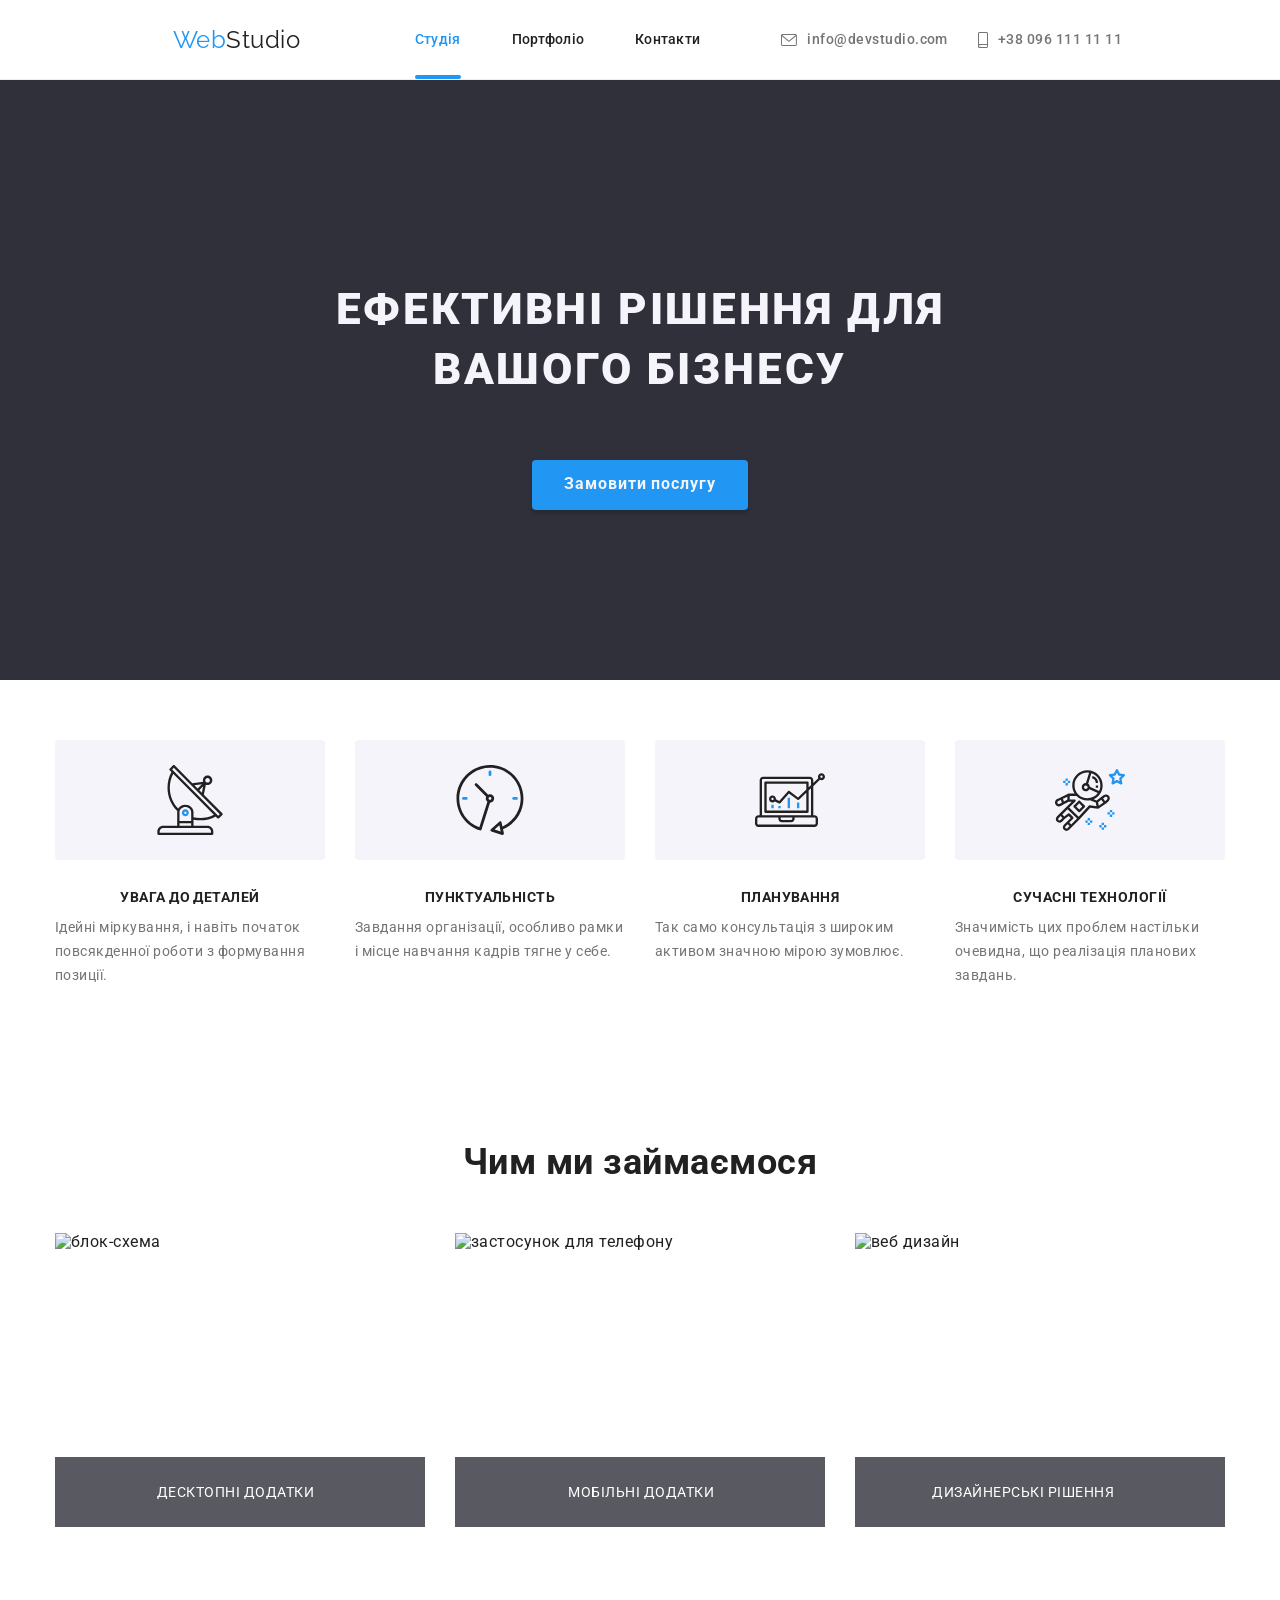
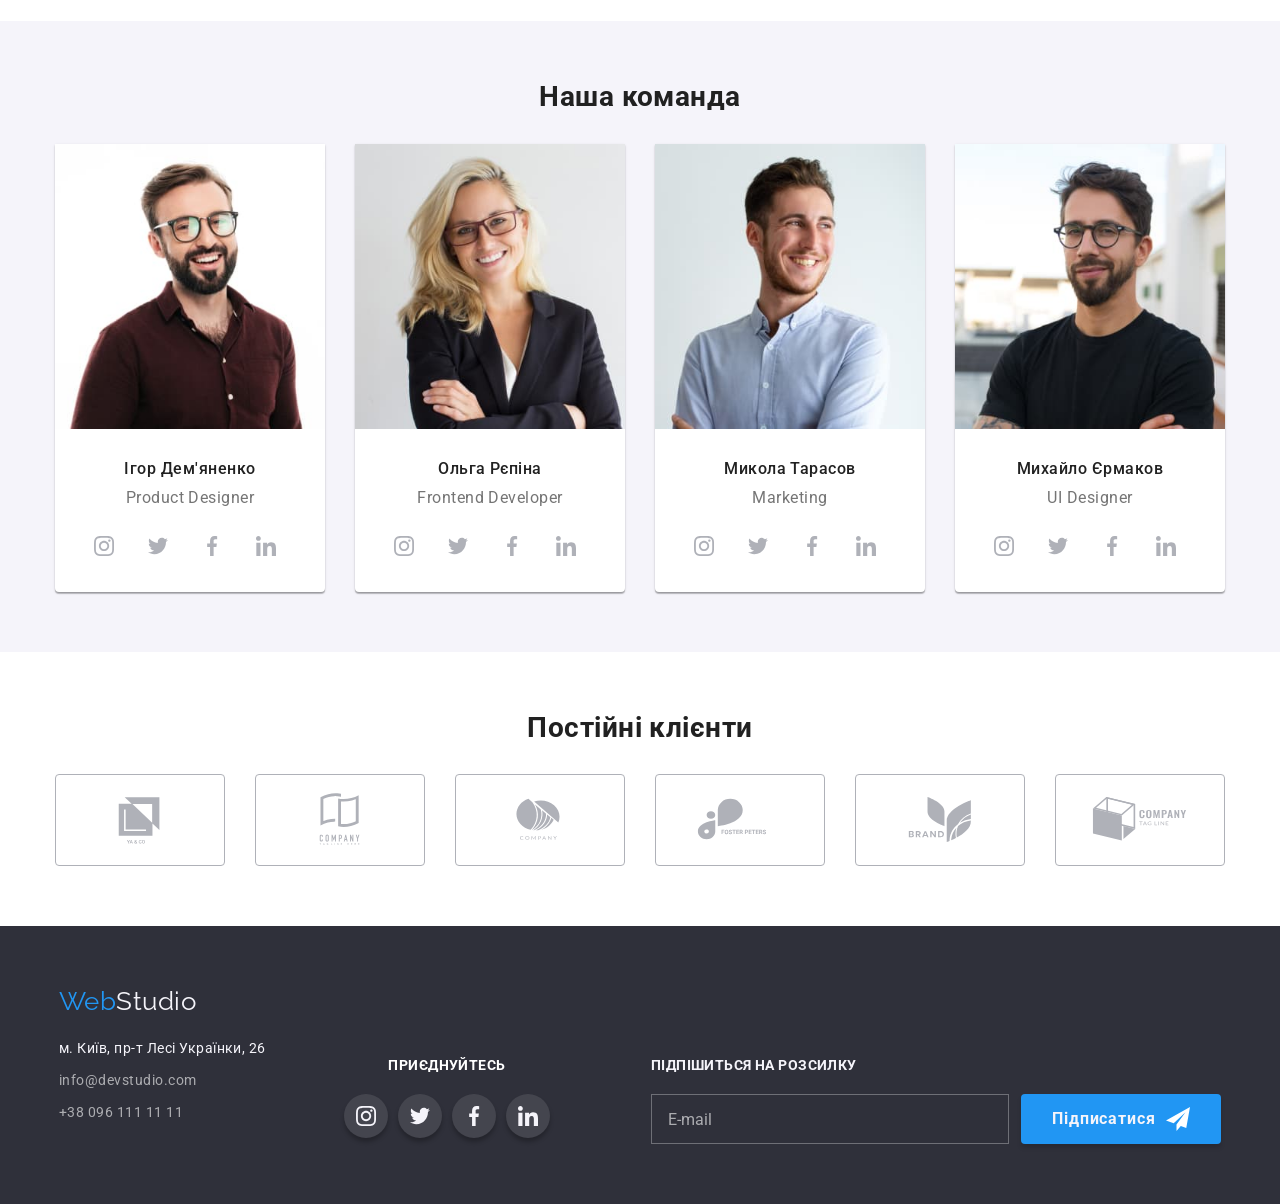
==== index.html @ 2437e485 "Initial commit" ====
<!DOCTYPE html>
<html lang="uk">
  <head>
    <meta charset="UTF-8" />
    <meta http-equiv="X-UA-Compatible" content="IE=edge" />
    <meta name="viewport" content="width=device-width, initial-scale=1.0" />
    <title>Document</title>
    <link rel="preconnect" href="https://fonts.googleapis.com" />
    <link rel="preconnect" href="https://fonts.gstatic.com" crossorigin />
    <link
      href="https://fonts.googleapis.com/css2?family=Raleway:wght@700&family=Roboto:wght@400;500;700;900&display=swap"
      rel="stylesheet"
    />

    <!-- <title>Препроцесор SASS</title> -->
    <link rel="stylesheet" href="./css/main.min.css" />
  </head>
  <body class="page">
    <!--  ⁡⁣⁢⁣Шапка сайту⁡ -->

    <header class="page-header">
      <div class="container page-header__main-div">
        <nav class="page-header__main-nav">
          <a href="index.html" class="logo">Web<span class="log-studio">Studio</span></a>

          <button
            type="button"
            class="menu-button js-open-menu"
            aria-expanded="false"
            aria-controls="mobile-menu"
          >
            <svg width="20" height="20">
              <!-- <use class="icon-cross" href="./images/icons.svg#icon-cross"></use> -->
              <use class="icon-menu" href="./images/icons.svg#icon-menu"></use>
            </svg>
          </button>
          <div class="menu-container js-menu-container" id="mobile-menu">
            <button class="menu-button js-close-menu cross-btn">
              <svg width="20" height="20">
                <use class="icon-cross" href="./images/icons.svg#icon-cross"></use>
              </svg>
            </button>
            <div class="navigation">
              <ul class="site-nav list">
                <li class="site-nav__item">
                  <a href="" class="site-nav--current">Студія</a>
                </li>
                <li class="site-nav__item">
                  <a href="./portfolio.html" class="site-nav__link">Портфоліо</a>
                </li>
                <li class="site-nav__item"><a href="" class="site-nav__link">Контакти</a></li>
              </ul>
            </div>
            <div class="conection">
              <ul class="contacts list">
                <li class="contacts__item">
                  <a href="" class="contacts__link contacts__info">
                    <svg class="contacts__icon-envelope">
                      <use href="./images/icons.svg#icon-envelop"></use>
                    </svg>
                    info@devstudio.com
                  </a>
                  <a href="mailto:info@devstudio.com" class="contacts__contacts-link"></a>
                </li>

                <li class="contacts__item">
                  <a href="" class="contacts__link contacts__tel">
                    <svg class="contacts__icon-smartphone">
                      <use href="./images/icons.svg#smartphone"></use>
                    </svg>
                    +38 096 111 11 11
                  </a>
                </li>
              </ul>
            </div>

            <ul class="social">
              <li class="social__list list">Instagram</li>
              <li class="social__list list">Twitter</li>
              <li class="social__list list">Facebook</li>
              <li class="social__list list">LinkedIn</li>
            </ul>
          </div>
        </nav>
      </div>
    </header>

    <main>
      <!--Hero-->

      <section class="hero">
        <div class="container">
          <h1 class="hero__title">Ефективні рішення для вашого бізнесу</h1>
          <button data-modal-open type="button" class="hero__button">Замовити послугу</button>
        </div>
      </section>

      <!--Управління цілями-->
      <section class="feature">
        <div class="container">
          <ul class="feature__list list">
            <li class="feature__item">
              <div class="feature__icon">
                <svg width="70px" height="70px">
                  <use href="./images/icons.svg#antenna"></use>
                </svg>
              </div>
              <h2 class="feature__title">УВАГА ДО ДЕТАЛЕЙ</h2>
              <p class="feature__text">
                Ідейні міркування, і навіть початок повсякденної роботи з формування позиції.
              </p>
            </li>
            <li class="feature__item">
              <div class="feature__icon">
                <svg width="70px" height="70px">
                  <use href="./images/icons.svg#clock"></use>
                </svg>
              </div>
              <h2 class="feature__title">ПУНКТУАЛЬНІСТЬ</h2>
              <p class="feature__text">
                Завдання організації, особливо рамки і місце навчання кадрів тягне у себе.
              </p>
            </li>
            <li class="feature__item">
              <div class="feature__icon">
                <svg width="70px" height="70px">
                  <use href="./images/icons.svg#diagram"></use>
                </svg>
              </div>
              <h2 class="feature__title">ПЛАНУВАННЯ</h2>
              <p class="feature__text">
                Так само консультація з широким активом значною мірою зумовлює.
              </p>
            </li>
            <li class="feature__item">
              <div class="feature__icon">
                <svg width="70px" height="70px">
                  <use href="./images/icons.svg#astronaut"></use>
                </svg>
              </div>
              <h2 class="feature__title">СУЧАСНІ ТЕХНОЛОГІЇ</h2>
              <p class="feature__text">
                Значимість цих проблем настільки очевидна, що реалізація планових завдань.
              </p>
            </li>
          </ul>
        </div>
      </section>

      <!--Work-->

      <section class="work">
        <div class="container">
          <h3 class="work__title">Чим ми займаємося</h3>
          <ul class="work__list list">
            <li class="work__item">
              <div class="work__box">
                <img
                  srcset="./images/desk/box-370.jpg 1x, ./images/desk/box-740.jpg 2x"
                  src="./images/desk/box-370.jpg"
                  alt="блок-схема"
                  width="370"
                  height="294"
                />
                <p class="work__text">Десктопні додатки</p>
              </div>
            </li>
            <li class="work__item">
              <div class="work__box">
                <img
                  srcset="./images/desk/box2-370.jpg 1x, ./images/desk/box2-740.jpg 2x"
                  src="./images/desk/box2-370.jpg"
                  alt="застосунок для телефону"
                  width="370"
                  height="294"
                />
                <p class="work__text">Мобільні додатки</p>
              </div>
            </li>
            <li class="work__item">
              <div class="work__box">
                <img
                  srcset="./images/desk/box3-370.jpg 1x, ./images/desk/box3-740.jpg 2x"
                  src="./images/desk/box3-370.jpg"
                  alt="веб дизайн"
                  width="370"
                  height="294"
                />
                <p class="work__text">Дизайнерські рішення</p>
              </div>
            </li>
          </ul>
        </div>
      </section>

      <!--Team-list-->
      <section class="team">
        <div class="container">
          <h3 class="team__title">Наша команда</h3>
          <ul class="team__list list">
            <li class="team__item">
              <img
                srcset="
                  ./images/team/igor-270.jpg 270w,
                  ./images/team/igor-354.jpg 354w,
                  ./images/team/igor-450.jpg 450w,
                  ./images/team/igor-540.jpg 540w,
                  ./images/team/igor-708.jpg 708w,
                  ./images/team/igor-900.jpg 900w
                "
                src="./images/team/igor-270.jpg"
                alt="Product Designer"
                sizes="(min-width: 1200px) 25vw, (min-width: 768px) 50vw,
                 (min-width: 480px) 100vw"
              />
              <h3 class="team__name">Ігор Дем'яненко</h3>
              <p class="team__text">Product Designer</p>
              <div class="team__icon">
                <a href="" class="team__link">
                  <svg width="20px" height="20px">
                    <use href="./images/icons.svg#instagram"></use>
                  </svg>
                </a>
                <a href="" class="team__link">
                  <svg width="20px" height="20px">
                    <use href="./images/icons.svg#twitter"></use>
                  </svg>
                </a>
                <a href="" class="team__link">
                  <svg width="20px" height="20px">
                    <use href="./images/icons.svg#facebook"></use>
                  </svg>
                </a>
                <a href="" class="team__link">
                  <svg width="20px" height="20px">
                    <use href="./images/icons.svg#linkedin"></use>
                  </svg>
                </a>
              </div>
            </li>
            <li class="team__item">
              <img
                srcset="
                  ./images/team/olga-270.jpg 270w,
                  ./images/team/olga-354.jpg 354w,
                  ./images/team/olga-450.jpg 450w,
                  ./images/team/olga-540.jpg 540w,
                  ./images/team/olga-708.jpg 708w,
                  ./images/team/olga-900.jpg 900w
                "
                src="./images/team/olga-270.jpg"
                alt="Ольга Рєпіна"
                sizes="(min-width: 1200px) 25vw, (min-width: 768px) 50vw,
                 100vw"
              />
              <h3 class="team__name">Ольга Рєпіна</h3>
              <p class="team__text">Frontend Developer</p>
              <div class="team__icon">
                <a href="" class="team__link">
                  <svg width="20px" height="20px">
                    <use href="./images/icons.svg#instagram"></use>
                  </svg>
                </a>
                <a href="" class="team__link">
                  <svg width="20px" height="20px">
                    <use href="./images/icons.svg#twitter"></use>
                  </svg>
                </a>
                <a href="" class="team__link">
                  <svg width="20px" height="20px">
                    <use href="./images/icons.svg#facebook"></use>
                  </svg>
                </a>
                <a href="" class="team__link">
                  <svg width="20px" height="20px">
                    <use href="./images/icons.svg#linkedin"></use>
                  </svg>
                </a>
              </div>
            </li>
            <li class="team__item">
              <img
                srcset="
                  ./images/team/mykola-270.jpg 270w,
                  ./images/team/mykola-354.jpg 354w,
                  ./images/team/mykola-450.jpg 450w,
                  ./images/team/mykola-540.jpg 540w,
                  ./images/team/mykola-708.jpg 708w,
                  ./images/team/mykola-900.jpg 900w
                "
                src="./images/team/mykola-270.jpg"
                alt="Микола Тарасов"
                sizes="(min-width: 1200px) 25vw, (min-width: 768px) 50vw,
                 100vw"
              />
              <h3 class="team__name">Микола Тарасов</h3>
              <p class="team__text">Marketing</p>
              <div class="team__icon">
                <a href="" class="team__link">
                  <svg width="20px" height="20px">
                    <use href="./images/icons.svg#instagram"></use>
                  </svg>
                </a>
                <a href="" class="team__link">
                  <svg width="20px" height="20px">
                    <use href="./images/icons.svg#twitter"></use>
                  </svg>
                </a>
                <a href="" class="team__link">
                  <svg width="20px" height="20px">
                    <use href="./images/icons.svg#facebook"></use>
                  </svg>
                </a>
                <a href="" class="team__link">
                  <svg width="20px" height="20px">
                    <use href="./images/icons.svg#linkedin"></use>
                  </svg>
                </a>
              </div>
            </li>
            <li class="team__item">
              <img
                srcset="
                  ./images/team/myhailo-270.jpg 270w,
                  ./images/team/myhailo-354.jpg 354w,
                  ./images/team/myhailo-450.jpg 450w,
                  ./images/team/myhailo-540.jpg 540w,
                  ./images/team/myhailo-708.jpg 708w,
                  ./images/team/myhailo-900.jpg 900w
                "
                src="./images/team/myhailo-270.jpg"
                alt="Михайло Єрмаков"
                sizes="(min-width: 1200px) 25vw, (min-width: 768px) 50vw,
                 100vw"
              />
              <h3 class="team__name">Михайло Єрмаков</h3>
              <p class="team__text">UI Designer</p>
              <div class="team__icon">
                <a href="" class="team__link">
                  <svg width="20px" height="20px">
                    <use href="./images/icons.svg#instagram"></use>
                  </svg>
                </a>
                <a href="" class="team__link">
                  <svg width="20px" height="20px">
                    <use href="./images/icons.svg#twitter"></use>
                  </svg>
                </a>
                <a href="" class="team__link">
                  <svg width="20px" height="20px">
                    <use href="./images/icons.svg#facebook"></use>
                  </svg>
                </a>
                <a href="" class="team__link">
                  <svg width="20px" height="20px">
                    <use href="./images/icons.svg#linkedin"></use>
                  </svg>
                </a>
              </div>
            </li>
          </ul>
        </div>
      </section>

      <!--Clients-->
      <section class="client">
        <div class="container">
          <h3 class="client__title">Постійні клієнти</h3>
          <ul class="client__list list">
            <li class="client__item">
              <a href="" class="client__link">
                <svg class="client__icon" width="41px" height="47px">
                  <use href="./images/icons.svg#Client1"></use>
                </svg>
              </a>
            </li>
            <li class="client__item">
              <a href="" class="client__link">
                <svg class="client__icon" width="41px" height="47px">
                  <use href="./images/icons.svg#Client2"></use>
                </svg>
              </a>
            </li>
            <li class="client__item">
              <a href="" class="client__link">
                <svg class="client__icon" width="41px" height="47px">
                  <use href="./images/icons.svg#Client3"></use>
                </svg>
              </a>
            </li>
            <li class="client__item">
              <a href="" class="client__link">
                <svg class="client__icon" width="41px" height="47px">
                  <use href="./images/icons.svg#Client4"></use>
                </svg>
              </a>
            </li>
            <li class="client__item">
              <a href="" class="client__link">
                <svg class="client__icon" width="41px" height="47px">
                  <use href="./images/icons.svg#Client5"></use>
                </svg>
              </a>
            </li>
            <li class="client__item">
              <a href="" class="client__link">
                <svg class="client__icon" width="41px" height="47px">
                  <use href="./images/icons.svg#Client6"></use>
                </svg>
              </a>
            </li>
          </ul>
        </div>
      </section>
    </main>
    <!--Футер-->
    <footer class="footer">
      <div class="container">
        <div class="footer__address">
          <a href="index.html" class="footer__logo"
            >Web<span class="footer__logo-studio">Studio</span></a
          >

          <address class="address">
            <p class="address__title">м. Київ, пр-т Лесі Українки, 26</p>
            <ul class="address__contact list">
              <li class="address__item">
                <a href="malito:info@devstudio.com" class="address__link">info@devstudio.com</a>
              </li>
              <li class="address__item">
                <a href="tel:+380961111111" class="address__link">+38 096 111 11 11</a>
              </li>
            </ul>
          </address>
        </div>

        <div class="container-icon">
          <p class="container-icon__title">приєднуйтесь</p>
          <ul class="container-icon__list list">
            <li class="container-icon__item">
              <a href="" class="container-icon__link">
                <svg width="20" height="20px">
                  <use href="./images/icons.svg#instagramFooter"></use>
                </svg>
              </a>
            </li>
            <li class="container-icon__item">
              <a href="" class="container-icon__link">
                <svg width="20" height="20px">
                  <use href="./images/icons.svg#twitterFooter"></use>
                </svg>
              </a>
            </li>
            <li class="container-icon__item">
              <a href="" class="container-icon__link">
                <svg width="20" height="20px">
                  <use href="./images/icons.svg#facebookFooter"></use>
                </svg>
              </a>
            </li>
            <li class="container-icon__item">
              <a href="" class="container-icon__link">
                <svg width="20" height="20px">
                  <use href="./images/icons.svg#linkedinFooter"></use>
                </svg>
              </a>
            </li>
          </ul>
        </div>

        <div class="footer-form">
          <h3 class="footer-form__text">підпішиться на розсилку</h3>
          <div class="footer-form__lable">
            <input class="footer-form__mail" type="email" name="E-mail" placeholder="E-mail" />
            <button class="footer-form__button" type="submit">
              Підписатися
              <svg class="icon-send" width="24" height="24">
                <use href="./images/icons.svg#icon-icon-send"></use>
              </svg>
            </button>
          </div>
        </div>
      </div>
    </footer>
    <!-- <button>Замовити послугу</button> -->

    <div class="backdrop is-hidden" data-modal>
      <div class="modal">
        <button data-modal-close class="modal__button">
          <svg class="modal__icon" width="18" height="18">
            <use href="./images/icons.svg#icon-close"></use>
          </svg>
        </button>

        <form class="modal-form">
          <h3 class="modal-form__title">Залиште свої дані, ми вам передзвонимо</h3>
          <div class="modal-form__field">
            <label for="name" class="modal-form__lable">Ім'я</label>
            <input class="modal-form__input" type="text" name="name" id="name" />
            <svg class="modal-form__icon" width="18" height="18">
              <use href="./images/icons.svg#icon-person"></use>
            </svg>
          </div>
          <div class="modal-form__field">
            <label for="tel" class="modal-form__lable">Телефон</label>
            <input class="modal-form__input" type="tel" name="tel" id="tel" />
            <svg class="modal-form__icon" width="18" height="18">
              <use href="./images/icons.svg#icon-phone"></use>
            </svg>
          </div>
          <div class="modal-form__field">
            <label for="email" class="modal-form__lable">Пошта</label>
            <input class="modal-form__input" type="email" name="email" id="email" />
            <svg class="modal-form__icon" width="18" height="18">
              <use href="./images/icons.svg#icon-email"></use>
            </svg>
          </div>
          <div class="modal-form__field">
            <label for="comment" class="comment-label">Коментар</label>
            <textarea
              name="comment"
              class="comment"
              id="comment"
              placeholder="Введіть текст"
            ></textarea>
          </div>

          <!-- <div class="form-field-check"> -->
          <label class="policy">
            <input class="policy__checkbox" type="checkbox" name="policy" />
            <svg class="policy__check" width="16" height="15">
              <use href="./images/icons.svg#icon-vector_check"></use>
            </svg>
            Погоджуюся з розсилкою та приймаю
            <a class="policy__link" href="">Умови договору</a>
          </label>
          <!-- </div> -->
          <button type="submit" class="modal-form__btn">Відправити</button>
        </form>
      </div>
    </div>
    <script
      defer
      src="https://cdnjs.cloudflare.com/ajax/libs/body-scroll-lock/3.1.5/bodyScrollLock.min.js"
      integrity="sha512-HowizSDbQl7UPEAsPnvJHlQsnBmU2YMrv7KkTBulTLEGz9chfBoWYyZJL+MUO6p/yBuuMO/8jI7O29YRZ2uBlA=="
      crossorigin="anonymous"
    ></script>
    <script src="./js/modal.js"></script>
    <script defer src="./js/mobile-menu.js"></script>
  </body>
</html>
---- css/main.min.css ----
.footer-form__button,.modal-form__btn,.hero__button{font-weight:700;font-size:16px;line-height:1.9;text-align:center;letter-spacing:.06em;border-radius:4px;border:1px solid rgba(0,0,0,0);color:#f5f4fa;background-color:#2196f3;-webkit-box-shadow:0px 4px 4px rgba(0,0,0,.15);box-shadow:0px 4px 4px rgba(0,0,0,.15);-webkit-transition:background-color 250ms cubic-bezier(0.4, 0, 0.2, 1);transition:background-color 250ms cubic-bezier(0.4, 0, 0.2, 1)}.footer-form__button,.container-icon__link,.client__link,.team__link,.team__icon,.feature__icon,.modal-form__btn,.modal__button{display:-webkit-box;display:-ms-flexbox;display:flex;-webkit-box-align:center;-ms-flex-align:center;align-items:center;-webkit-box-pack:center;-ms-flex-pack:center;justify-content:center}/*! modern-normalize v1.1.0 | MIT License | https://github.com/sindresorhus/modern-normalize */*,::before,::after{-webkit-box-sizing:border-box;box-sizing:border-box}html{line-height:1.15;-webkit-text-size-adjust:100%;-moz-tab-size:4;-o-tab-size:4;tab-size:4}body{margin:0;font-family:system-ui,"Segoe UI",Roboto,Helvetica,Arial,sans-serif,"Apple Color Emoji","Segoe UI Emoji"}hr{height:0;color:inherit}abbr[title]{-webkit-text-decoration:underline dotted;text-decoration:underline dotted}b,strong{font-weight:bolder}code,kbd,samp,pre{font-family:ui-monospace,SFMono-Regular,Consolas,"Liberation Mono",Menlo,monospace;font-size:1em}small{font-size:80%}sub,sup{font-size:75%;line-height:0;position:relative;vertical-align:baseline}sub{bottom:-0.25em}sup{top:-0.5em}table{text-indent:0;border-color:inherit}button,input,optgroup,select,textarea{font-family:inherit;font-size:100%;line-height:1.15;margin:0}button,select{text-transform:none}button,[type=button],[type=reset],[type=submit]{-webkit-appearance:button;-moz-appearance:button;appearance:button}::-moz-focus-inner{border-style:none;padding:0}:-moz-focusring{outline:1px dotted ButtonText}:-moz-ui-invalid{box-shadow:none}legend{padding:0}progress{vertical-align:baseline}::-webkit-inner-spin-button,::-webkit-outer-spin-button{height:auto}[type=search]{outline-offset:-2px}::-webkit-search-decoration{-webkit-appearance:none}::-webkit-file-upload-button{-webkit-appearance:button;font:inherit}summary{display:list-item}h1,h2,h3,h4,h5,h6,p{font-size:inherit}img{display:block}a{text-decoration:none}.list{padding:0;margin:0;list-style:none}html{-webkit-box-sizing:border-box;box-sizing:border-box}body{background-color:#fff;color:#212121;font-family:"Roboto",sans-serif;letter-spacing:.03em}.container{padding-right:15px;padding-left:15px;margin-left:auto;margin-right:auto}@media screen and (min-width: 480px){.container{width:480px}}@media screen and (min-width: 768px){.container{width:768px}}@media screen and (min-width: 1200px){.container{width:1200px}}button{cursor:pointer}img{display:block;max-width:100%;height:auto}.page-header{position:relative;background-color:#fff;border-bottom:1px solid #ececec}@media screen and (min-width: 768px){.page-header{display:-webkit-box;display:-ms-flexbox;display:flex;height:80px;margin-left:auto;margin-right:auto}}@media screen and (min-width: 1200px){.page-header__main-div{-ms-flex-pack:distribute;justify-content:space-around}}@media screen and (min-width: 480px){.page-header__main-nav{display:-webkit-box;display:-ms-flexbox;display:flex;-webkit-box-pack:justify;-ms-flex-pack:justify;justify-content:space-between}}@media screen and (min-width: 1200px){.page-header__main-nav{display:-webkit-box;display:-ms-flexbox;display:flex;-webkit-box-pack:center;-ms-flex-pack:center;justify-content:center}}.menu-button{display:-webkit-inline-box;display:-ms-inline-flexbox;display:inline-flex;margin:22px;padding:0;border:none;background-color:rgba(0,0,0,0)}@media screen and (min-width: 768px){.menu-button{display:none}}@media screen and (min-width: 1200px){.menu-button{display:none}}.menu-button .is-close .icon-cross{display:block}.menu-button .is-open .icon-menu{display:none}@media screen and (max-width: 767px){.menu-container{display:none;position:absolute;background-color:#fff;position:fixed;width:100vw;height:100vh;left:0;top:0;width:100%;font-size:40px;line-height:1.18}.menu-container.is-open{display:block}}@media screen and (min-width: 768px){.menu-container{display:-webkit-box;display:-ms-flexbox;display:flex;top:100%}}.cross-btn{display:-webkit-box;display:-ms-flexbox;display:flex;margin-left:auto;margin-right:25px}@media screen and (min-width: 768px){.cross-btn{display:none}}.cross-btn .cross-btn:hover{color:#2196f3}.cross-btn .icon-cross:hover{fill:#2196f3}.logo{width:134px;height:28px;margin-top:16px;color:#2196f3;font-family:"Raleway",cursive;font-size:24px;line-height:1.16;text-decoration:none}@media screen and (min-width: 768px){.logo{margin:26px 15px}}.log-studio{color:#212121}@media screen and (max-width: 767px){.site-nav{font-size:40px;line-height:1.18;font-weight:500;margin-left:40px;margin-bottom:302px}}@media screen and (min-width: 768px){.site-nav{display:-webkit-box;display:-ms-flexbox;display:flex;padding-top:32px;margin-left:88px}}@media screen and (min-width: 1200px){.site-nav{margin-left:93px}}.site-nav__item:not(:last-child){margin-bottom:35px}@media screen and (min-width: 768px){.site-nav__item{margin-right:51px;font-size:14px;line-height:1.14}}.site-nav__link{position:relative;color:#212121;font-family:inherit;font-weight:500;letter-spacing:.02em;text-decoration:none;-webkit-transition:color 250ms cubic-bezier(0.4, 0, 0.2, 1);transition:color 250ms cubic-bezier(0.4, 0, 0.2, 1)}.site-nav__link:hover,.site-nav__link:focus{color:#2196f3}.site-nav--current{color:inherit}.site-nav--current:hover{color:#2196f3}@media screen and (min-width: 768px){.site-nav--current{position:relative;padding-bottom:32px;font-family:inherit;font-weight:500;letter-spacing:.02em;text-decoration:none;color:#2196f3;-webkit-transition:color 250ms cubic-bezier(0.4, 0, 0.2, 1);transition:color 250ms cubic-bezier(0.4, 0, 0.2, 1)}.site-nav--current::after{content:"";position:absolute;left:0;bottom:0;width:100%;height:4px;border-radius:2px;background-color:#2196f3;-webkit-transform:scaleX(1);transform:scaleX(1)}}@media screen and (max-width: 767px){.contacts{display:-webkit-box;display:-ms-flexbox;display:flex;-webkit-box-orient:vertical;-webkit-box-direction:reverse;-ms-flex-direction:column-reverse;flex-direction:column-reverse;margin-left:40px}}@media screen and (min-width: 768px){.contacts{display:-webkit-box;display:-ms-flexbox;display:flex;-ms-flex-wrap:wrap;flex-wrap:wrap;padding-top:21px}}@media screen and (min-width: 1200px){.contacts{display:-webkit-box;display:-ms-flexbox;display:flex;padding-top:32px}}.contacts__info{color:#757575;font-size:24px;line-height:1.17}@media screen and (min-width: 768px){.contacts__info{font-size:12px;line-height:1.16}}@media screen and (min-width: 1200px){.contacts__info{font-size:14px;line-height:1.14}}.contacts__tel{font-size:34px;line-height:1.18}@media screen and (min-width: 768px){.contacts__tel{font-size:12px;line-height:1.16}}@media screen and (min-width: 1200px){.contacts__tel{font-size:14px;line-height:1.14}}@media screen and (max-width: 767px){.contacts__item:not(:first-child){margin-bottom:32px}}@media screen and (min-width: 768px){.contacts__item{margin-bottom:10px}}@media screen and (min-width: 1200px){.contacts__item{margin-left:30px}}.contacts__link{display:-webkit-box;display:-ms-flexbox;display:flex;-webkit-box-align:center;-ms-flex-align:center;align-items:center;font-family:inherit;font-weight:500;letter-spacing:2%;text-decoration:none;-webkit-transition:fill 250ms cubic-bezier(0.4, 0, 0.2, 1);transition:fill 250ms cubic-bezier(0.4, 0, 0.2, 1);fill:#757575;color:#757575}.contacts__link:hover{fill:#2196f3;color:#2196f3}@media screen and (max-width: 767px){.contacts__link svg{display:none}}.contacts__icon-envelop:hover{fill:#2196f3}.contacts__icon-smartphone:hover{fill:#2196f3}.contacts__icon-smartphone{margin-right:8px;width:10px;height:14px}@media screen and (min-width: 1200px){.contacts__icon-smartphone{margin-right:10px;width:10px;height:16px}}.contacts__icon-envelope{margin-right:8px;width:14px;height:10px}@media screen and (min-width: 1200px){.contacts__icon-envelope{margin-right:10px;width:16px;height:12px}}@media screen and (max-width: 767px){.social{display:-webkit-inline-box;display:-ms-inline-flexbox;display:inline-flex;padding:0;margin:64px 0 48px 40px;font-size:18px;line-height:1.2;color:#2196f3}}@media screen and (min-width: 768px){.social{display:none}}.social__list{width:-webkit-min-content;width:-moz-min-content;width:min-content;border-right:1px solid rgba(33,33,33,.2)}.social__list:not(:first-child){padding-left:10px}.social__list:not(:last-child){padding-right:10px}.social__list:last-child{border-right:none}.hero{padding-top:118px;padding-bottom:118px;margin-top:0;text-align:center;margin-left:auto;margin-right:auto;background-color:#2f303a;background-repeat:no-repeat;background-position:center;width:480px;height:400px;background-size:480px 400px;background-image:-webkit-gradient(linear, left top, right top, from(rgba(47, 48, 58, 0.4)), to(rgba(47, 48, 58, 0.4))),url("../images/mobile/header.jpg");background-image:linear-gradient(to right, rgba(47, 48, 58, 0.4), rgba(47, 48, 58, 0.4)),url("../images/mobile/header.jpg")}@media screen and (min-device-pixel-ratio: 2),screen and (-webkit-min-device-pixel-ratio: 2),screen and (min-resolution: 192dpi),screen and (min-resolution: 2dppx){.hero{background-image:-webkit-gradient(linear, left top, right top, from(rgba(47, 48, 58, 0.4)), to(rgba(47, 48, 58, 0.4))),url("../images/mobile/header@2x.jpg");background-image:linear-gradient(to right, rgba(47, 48, 58, 0.4), rgba(47, 48, 58, 0.4)),url("../images/mobile/header@2x.jpg")}}@media screen and (min-width: 768px){.hero{width:768px;background-size:768px 400px;background-image:-webkit-gradient(linear, left top, right top, from(rgba(47, 48, 58, 0.4)), to(rgba(47, 48, 58, 0.4))),url("../images/tablet/header.jpg");background-image:linear-gradient(to right, rgba(47, 48, 58, 0.4), rgba(47, 48, 58, 0.4)),url("../images/tablet/header.jpg")}}@media screen and (min-width: 768px)and (min-device-pixel-ratio: 2),screen and (min-width: 768px)and (-webkit-min-device-pixel-ratio: 2),screen and (min-width: 768px)and (min-resolution: 192dpi),screen and (min-width: 768px)and (min-resolution: 2dppx){.hero{background-image:url("../images/tablet/header@2x.jpg")}}@media screen and (min-width: 1200px){.hero{padding-bottom:200px;padding-top:200px;max-width:1600px;width:100%;height:600px;background-size:1600px 600px;background-image:-webkit-gradient(linear, left top, right top, from(rgba(47, 48, 58, 0.4)), to(rgba(47, 48, 58, 0.4))),url("../images/desk/header.jpg");background-image:linear-gradient(to right, rgba(47, 48, 58, 0.4), rgba(47, 48, 58, 0.4)),url("../images/desk/header.jpg")}}@media screen and (min-width: 1200px)and (min-device-pixel-ratio: 2),screen and (min-width: 1200px)and (-webkit-min-device-pixel-ratio: 2),screen and (min-width: 1200px)and (min-resolution: 192dpi),screen and (min-width: 1200px)and (min-resolution: 2dppx){.hero{background-image:url("../images/desk/header@2x.jpg")}}.hero__title{display:block;max-width:360px;text-align:center;margin:0;margin-right:auto;margin-left:auto;color:#f5f4fa;font-weight:900;font-size:26px;line-height:1.6;letter-spacing:.06em;text-transform:uppercase}@media screen and (min-width: 1200px){.hero__title{margin:0 auto 30px;max-width:696px;font-size:44px;line-height:1.36}}.hero__button{display:inline-block;width:216px;height:50px;margin-top:30px}.hero__button:hover,.hero__button:focus{background-color:#188ce8}.backdrop{position:fixed;width:100vw;top:0;left:0;min-width:100%;height:100%;background-color:rgba(0,0,0,.2);opacity:1;-webkit-transition:opacity 250ms cubic-bezier(0.4, 0, 0.2, 1);transition:opacity 250ms cubic-bezier(0.4, 0, 0.2, 1);overflow-y:scroll}.backdrop.is-hidden{visibility:hidden;opacity:0;pointer-events:none}.modal{position:absolute;padding:40px;top:50%;left:50%;-webkit-transform:translate(-50%, -50%);transform:translate(-50%, -50%);width:450px;background-color:#fff}@media screen and (min-width: 768px){.modal{width:450px;height:609px}}@media screen and (min-width: 1200px){.modal{width:528px;height:581px}}.modal__button{position:absolute;top:8px;right:8px;width:30px;height:30px;border:1px solid rgba(0,0,0,.1019607843);border-radius:50%;background-color:rgba(0,0,0,0)}.modal__button:hover .modal__icon{fill:#2196f3}.modal-form{display:block;margin-left:auto;margin-right:auto}.modal-form__title{font-size:20px;line-height:1.15;font-weight:700;text-align:center;margin:0;margin-bottom:12px;letter-spacing:.03em;color:#212121}.modal-form__field{position:relative;display:-webkit-box;display:-ms-flexbox;display:flex;-webkit-box-orient:vertical;-webkit-box-direction:normal;-ms-flex-direction:column;flex-direction:column;margin-bottom:20px}.modal-form__lable,.modal-form .comment-label{margin-bottom:4px;font-size:12px;line-height:1.17;letter-spacing:.01em;color:#757575}.modal-form__input{width:100%;margin:0;height:40px;padding:11px 41px;border-radius:4px;border:1px solid rgba(33,33,33,.2);-webkit-transition:border-color 250ms #2196f3;transition:border-color 250ms #2196f3;outline:none}.modal-form__input:hover{border-color:#2196f3}.modal-form__input:hover~.modal-form__icon,.modal-form__input:focus~.modal-form__icon{fill:#2196f3}.modal-form__icon{position:absolute;display:inline-block;top:50%;left:15px;-webkit-transition:fill 250ms cubic-bezier(0.4, 0, 0.2, 1);transition:fill 250ms cubic-bezier(0.4, 0, 0.2, 1)}.modal-form__btn{margin:30px auto 0px auto;width:200px;height:50px;padding:10px 52px}.modal-form__btn:hover,.modal-form__btn:focus{background-color:#188ce8}.comment::-webkit-input-placeholder{font-size:12px;line-height:1.17;letter-spacing:.01em;color:rgba(117,117,117,.5)}.comment::-moz-placeholder{font-size:12px;line-height:1.17;letter-spacing:.01em;color:rgba(117,117,117,.5)}.comment:-ms-input-placeholder{font-size:12px;line-height:1.17;letter-spacing:.01em;color:rgba(117,117,117,.5)}.comment::-ms-input-placeholder{font-size:12px;line-height:1.17;letter-spacing:.01em;color:rgba(117,117,117,.5)}.comment::placeholder{font-size:12px;line-height:1.17;letter-spacing:.01em;color:rgba(117,117,117,.5)}textarea{resize:none;border:1px solid rgba(33,33,33,.2);border-radius:4px;padding:12px 16px;font-size:12px;line-height:1.17;letter-spacing:.01em;height:120px;-webkit-transition:border-color 250ms cubic-bezier(0.4, 0, 0.2, 1);transition:border-color 250ms cubic-bezier(0.4, 0, 0.2, 1)}textarea:hover,textarea:focus{outline:none;border-color:#2196f3}.policy{display:-webkit-box;display:-ms-flexbox;display:flex;-webkit-box-align:center;-ms-flex-align:center;align-items:center;font-size:12px;line-height:1.6;letter-spacing:.03em;color:#757575}.policy__link{color:#2196f3;margin-left:4px}.policy__checkbox{-webkit-appearance:none;-moz-appearance:none;appearance:none}.policy__checkbox:checked+.policy__check{background-color:#2196f3;border-radius:2px;border-color:rgba(0,0,0,0);background-origin:border-box}.policy__check{border-radius:2px;border:2px solid #212121;margin-right:8px}.feature{padding-top:60px;padding-bottom:60px}.feature__list{margin:-15px}@media screen and (min-width: 768px){.feature__list{display:-webkit-box;display:-ms-flexbox;display:flex;justify-self:center;-ms-flex-wrap:wrap;flex-wrap:wrap}}@media screen and (min-width: 1200px){.feature__list{display:-webkit-box;display:-ms-flexbox;display:flex}}.feature__item{margin:15px}@media screen and (min-width: 768px){.feature__item{width:calc((100% - 60px)/2)}}@media screen and (min-width: 1200px){.feature__item{width:270px}}.feature__icon{background:#f5f4fa;border-radius:4px;height:120px}.feature__title{margin-top:30px;margin-bottom:10px;color:#212121;font-size:14px;line-height:1.14;text-align:center}.feature__text{margin-bottom:0;margin-top:0;color:#757575;font-size:14px;line-height:1.7}.work{display:none;padding-top:94px;padding-bottom:94px}@media screen and (min-width: 1200px){.work{display:-webkit-box;display:-ms-flexbox;display:flex;padding-top:94px;padding-bottom:94px}}.work__title{margin-top:0;margin-bottom:50px;font-size:36px;line-height:1.17;text-align:center}.work__list{display:-webkit-inline-box;display:-ms-inline-flexbox;display:inline-flex}.work__item:not(:last-child){margin-right:30px}.work__box{position:relative;display:-webkit-box;display:-ms-flexbox;display:flex;-webkit-box-pack:center;-ms-flex-pack:center;justify-content:center}.work__box::before{display:inline-block;bottom:0;right:0;content:"";position:absolute;width:370px;height:70px;background-color:rgba(47,48,58,.8)}.work__text{display:inline-block;margin:27px auto;position:absolute;bottom:0;right:30%;text-transform:uppercase;font-size:14px;line-height:1.14;color:#fff}.team{padding-top:60px;padding-bottom:60px;background-color:#f5f4fa}.team__title{margin:0;margin-bottom:30px;font-size:28px;line-height:1.17;text-align:center}@media screen and (min-width: 768px){.team__list{display:-webkit-box;display:-ms-flexbox;display:flex;-webkit-box-pack:center;-ms-flex-pack:center;justify-content:center;-ms-flex-wrap:wrap;flex-wrap:wrap;margin:-15px}}@media screen and (min-width: 1200px){.team__list{display:-webkit-inline-box;display:-ms-inline-flexbox;display:inline-flex}}.team__item{text-align:center;background:#fff;-webkit-box-shadow:0px 1px 3px rgba(0,0,0,.12),0px 1px 1px rgba(0,0,0,.14),0px 2px 1px rgba(0,0,0,.2);box-shadow:0px 1px 3px rgba(0,0,0,.12),0px 1px 1px rgba(0,0,0,.14),0px 2px 1px rgba(0,0,0,.2);border-radius:0px 0px 4px 4px}@media screen and (min-width: 480px){.team__item{margin-bottom:30px}}@media screen and (min-width: 768px){.team__item{width:calc((100% - 60px)/2);margin:15px}}@media screen and (min-width: 1200px){.team__item{width:270px}}.team__icon{padding-top:16px;padding-bottom:24px}.team__link{margin-right:10px;width:44px;height:44px;border-radius:50%;fill:#afb1b8;background-color:#fff;-webkit-transition:background-color 250ms cubic-bezier(0.4, 0, 0.2, 1),fill 250ms cubic-bezier(0.4, 0, 0.2, 1);transition:background-color 250ms cubic-bezier(0.4, 0, 0.2, 1),fill 250ms cubic-bezier(0.4, 0, 0.2, 1)}.team__link:hover,.team__link:focus{fill:#fff;background-color:#2196f3}.team__item{background-color:#fff;-webkit-box-align:center;-ms-flex-align:center;align-items:center}.team__name{margin-top:30px;margin-bottom:10px;text-align:center;color:#212121;font-weight:500;font-size:16px;line-height:1.19}.team__text{margin:0;color:#757575;font-size:16px;line-height:1.19;text-align:center}.client{padding-top:60px;padding-bottom:60px}.client__title{margin:0;margin-bottom:30px;font-size:28px;line-height:1.17;text-align:center}.client__list{display:-webkit-box;display:-ms-flexbox;display:flex;-webkit-box-pack:center;-ms-flex-pack:center;justify-content:center;-ms-flex-wrap:wrap;flex-wrap:wrap;margin:-15px}@media screen and (min-width: 768px){.client__list{display:-webkit-box;display:-ms-flexbox;display:flex;-webkit-box-pack:center;-ms-flex-pack:center;justify-content:center;-ms-flex-wrap:wrap;flex-wrap:wrap}}@media screen and (min-width: 1200px){.client__list{display:-webkit-box;display:-ms-flexbox;display:flex;-webkit-box-align:center;-ms-flex-align:center;align-items:center}}.client__item{width:calc((100% - 60px)/2);margin:15px}@media screen and (min-width: 768px){.client__item{width:calc((100% - 90px)/3)}}@media screen and (min-width: 1200px){.client__item{width:170px}}.client__link{height:92px;border:1px solid #afb1b8;border-radius:4px;-webkit-transition:border 250ms cubic-bezier(0.4, 0, 0.2, 1);transition:border 250ms cubic-bezier(0.4, 0, 0.2, 1)}.client__link:hover{border:1px solid #2196f3}.client__link:hover svg{fill:#2196f3}.client__icon{width:106px;height:60px;fill:#afb1b8;-webkit-transition:fill 250ms cubic-bezier(0.4, 0, 0.2, 1);transition:fill 250ms cubic-bezier(0.4, 0, 0.2, 1)}.footer{padding-top:60px;padding-bottom:60px;background-color:#2f303a;text-align:center}@media screen and (min-width: 768px){.footer .container{display:-webkit-box;display:-ms-flexbox;display:flex;-ms-flex-wrap:wrap;flex-wrap:wrap;-ms-flex-pack:distribute;justify-content:space-around}}@media screen and (min-width: 1200px){.footer .container{text-align:left}}@media screen and (min-width: 768px){.footer__address{width:50%}}@media screen and (min-width: 1200px){.footer__address{width:auto;margin-right:70px}}.footer__logo{color:#2196f3;font-family:"Raleway",cursive;font-size:26px;line-height:1.19;text-decoration:none}.footer__logo-studio{color:#f5f4fa}.address{margin-top:0px;font-style:normal;font-size:14px;line-height:1.7;color:#f5f4fa}.address__title{font-style:normal;margin:0;margin-top:20px;margin-bottom:8px}.address__item{margin-bottom:8px}.address__link{font-size:14px;line-height:1.7;color:rgba(255,255,255,.6);text-decoration:none}.address__link:hover,.address__link:focus{color:#2196f3}.container-icon{margin-top:60px}@media screen and (min-width: 768px){.container-icon{width:50%;margin-top:0}}@media screen and (min-width: 1200px){.container-icon{width:auto;margin-top:72px;margin-right:93px}}.container-icon__title{font-weight:700;margin-bottom:20px;font-size:14px;line-height:1.14;letter-spacing:.03em;text-transform:uppercase;color:#fff;text-align:center}@media screen and (min-width: 1200px){.container-icon__title{margin:0;margin-bottom:20px}}.container-icon__list{display:-webkit-box;display:-ms-flexbox;display:flex;-webkit-box-pack:center;-ms-flex-pack:center;justify-content:center}.container-icon__item:not(:last-child){margin-right:10px}.container-icon__link{width:44px;height:44px;color:#f5f4fa;background-color:rgba(255,255,255,.1);border-radius:50%;-webkit-box-shadow:0px 4px 4px rgba(0,0,0,.25);box-shadow:0px 4px 4px rgba(0,0,0,.25);fill:#f5f4fa;-webkit-transition:background-color 250ms cubic-bezier(0.4, 0, 0.2, 1);transition:background-color 250ms cubic-bezier(0.4, 0, 0.2, 1)}.container-icon__link:hover,.container-icon__link:focus{background-color:#2196f3}.footer-form{margin-top:60px}@media screen and (min-width: 1200px){.footer-form{margin-top:72px}}.footer-form__text{margin-top:0;margin-bottom:20px;font-weight:700;font-size:14px;line-height:1.14;letter-spacing:.03em;text-transform:uppercase;color:#f5f4fa;text-align:center}@media screen and (min-width: 1200px){.footer-form__text{text-align:left}}@media screen and (min-width: 1200px){.footer-form__lable{width:auto;display:-webkit-inline-box;display:-ms-inline-flexbox;display:inline-flex}}.footer-form__mail{padding:15px 16px;height:50px;border:1px solid rgba(255,255,255,.3);background-color:#2f303a;color:#f5f4fa;width:450px}@media screen and (min-width: 768px){.footer-form__mail{width:450px}}@media screen and (min-width: 1200px){.footer-form__mail{width:358px}}.footer-form__mail::-webkit-input-placeholder{font-size:16px;line-height:1.3;color:rgba(255,255,255,.6)}.footer-form__mail::-moz-placeholder{font-size:16px;line-height:1.3;color:rgba(255,255,255,.6)}.footer-form__mail:-ms-input-placeholder{font-size:16px;line-height:1.3;color:rgba(255,255,255,.6)}.footer-form__mail::-ms-input-placeholder{font-size:16px;line-height:1.3;color:rgba(255,255,255,.6)}.footer-form__mail::placeholder{font-size:16px;line-height:1.3;color:rgba(255,255,255,.6)}.footer-form__button{height:50px;min-height:50px;width:200px;padding:10px 28px;margin-left:12px;margin-left:auto;margin-right:auto;margin-top:20px}@media screen and (min-width: 1200px){.footer-form__button{margin:0;margin-left:12px}}.footer-form__button:hover,.footer-form__button:focus{background-color:#2196f3}.icon-send{margin-left:10px}.portfolio{padding-top:94px;padding-bottom:94px;color:#212121}.potfolio__btns{margin-bottom:30px;display:-webkit-box;display:-ms-flexbox;display:flex;-webkit-box-pack:center;-ms-flex-pack:center;justify-content:center}.portfolio__item{margin-right:8px;text-align:center;min-width:73px;border-radius:4px;background-color:#f5f4fa}.portfolio__highlighter{padding:6px 22px;border:1px solid rgba(0,0,0,0);font-weight:500;font-size:16px;line-height:1.6;text-align:center;background-color:#f5f4fa;color:#212121;-webkit-transition:background-color 250ms cubic-bezier(0.4, 0, 0.2, 1),-webkit-transform 250ms cubic-bezier(0.4, 0, 0.2, 1);transition:background-color 250ms cubic-bezier(0.4, 0, 0.2, 1),-webkit-transform 250ms cubic-bezier(0.4, 0, 0.2, 1);transition:background-color 250ms cubic-bezier(0.4, 0, 0.2, 1),transform 250ms cubic-bezier(0.4, 0, 0.2, 1);transition:background-color 250ms cubic-bezier(0.4, 0, 0.2, 1),transform 250ms cubic-bezier(0.4, 0, 0.2, 1),-webkit-transform 250ms cubic-bezier(0.4, 0, 0.2, 1)}.potfolio__btns .portfolio__highlighter:hover,.potfolio__btns .portfolio__highlighter:focus{background-color:#2196f3;color:#f5f4fa;border-radius:4px;border:1px solid rgba(0,0,0,0);-webkit-box-shadow:0px 2px 2px rgba(0,0,0,.12),0px 1px 2px rgba(0,0,0,.08),0px 3px 1px rgba(0,0,0,.1);box-shadow:0px 2px 2px rgba(0,0,0,.12),0px 1px 2px rgba(0,0,0,.08),0px 3px 1px rgba(0,0,0,.1)}.projects{display:-webkit-box;display:-ms-flexbox;display:flex;-ms-flex-wrap:wrap;flex-wrap:wrap}.projects__item{width:370px;margin-right:30px;margin-bottom:30px}.projects__link{text-decoration:none}.projects__text{padding:63px 24px;margin:0;width:322px;height:168px;font-size:18px;line-height:1.5;color:#fff}.projects__box{position:relative;overflow:hidden}.projects__item:nth-child(3n){margin-right:0}.projects__item:nth-last-child(-n+3){margin-bottom:0}.projects__item:hover,.projects__item:focus{cursor:pointer;-webkit-box-shadow:1px 4px 6px rgba(0,0,0,.16),0px 4px 4px rgba(0,0,0,.06),0px 1px 1px rgba(0,0,0,.12);box-shadow:1px 4px 6px rgba(0,0,0,.16),0px 4px 4px rgba(0,0,0,.06),0px 1px 1px rgba(0,0,0,.12)}.projects__overlay{position:absolute;top:0;left:0;width:100%;height:100%;-webkit-transform:translateY(100%);transform:translateY(100%);background-color:rgba(33,150,243,.9);-webkit-transition:background-color 250ms cubic-bezier(0.4, 0, 0.2, 1),-webkit-transform 250ms cubic-bezier(0.4, 0, 0.2, 1);transition:background-color 250ms cubic-bezier(0.4, 0, 0.2, 1),-webkit-transform 250ms cubic-bezier(0.4, 0, 0.2, 1);transition:background-color 250ms cubic-bezier(0.4, 0, 0.2, 1),transform 250ms cubic-bezier(0.4, 0, 0.2, 1);transition:background-color 250ms cubic-bezier(0.4, 0, 0.2, 1),transform 250ms cubic-bezier(0.4, 0, 0.2, 1),-webkit-transform 250ms cubic-bezier(0.4, 0, 0.2, 1)}.projects__item:hover .projects__overlay{-webkit-transform:translateY(0);transform:translateY(0)}.projects__card{padding:20px 24px;border-left:1px solid #eee;border-right:1px solid #eee;border-bottom:1px solid #eee}.projects__card .title{margin-top:0;margin-bottom:0;color:#212121;font-size:18px;line-height:2;letter-spacing:.06em}.projects__card .text{margin-top:4px;margin-bottom:0;color:#757575;font-size:16px;line-height:1.9}/*# sourceMappingURL=main.min.css.map */
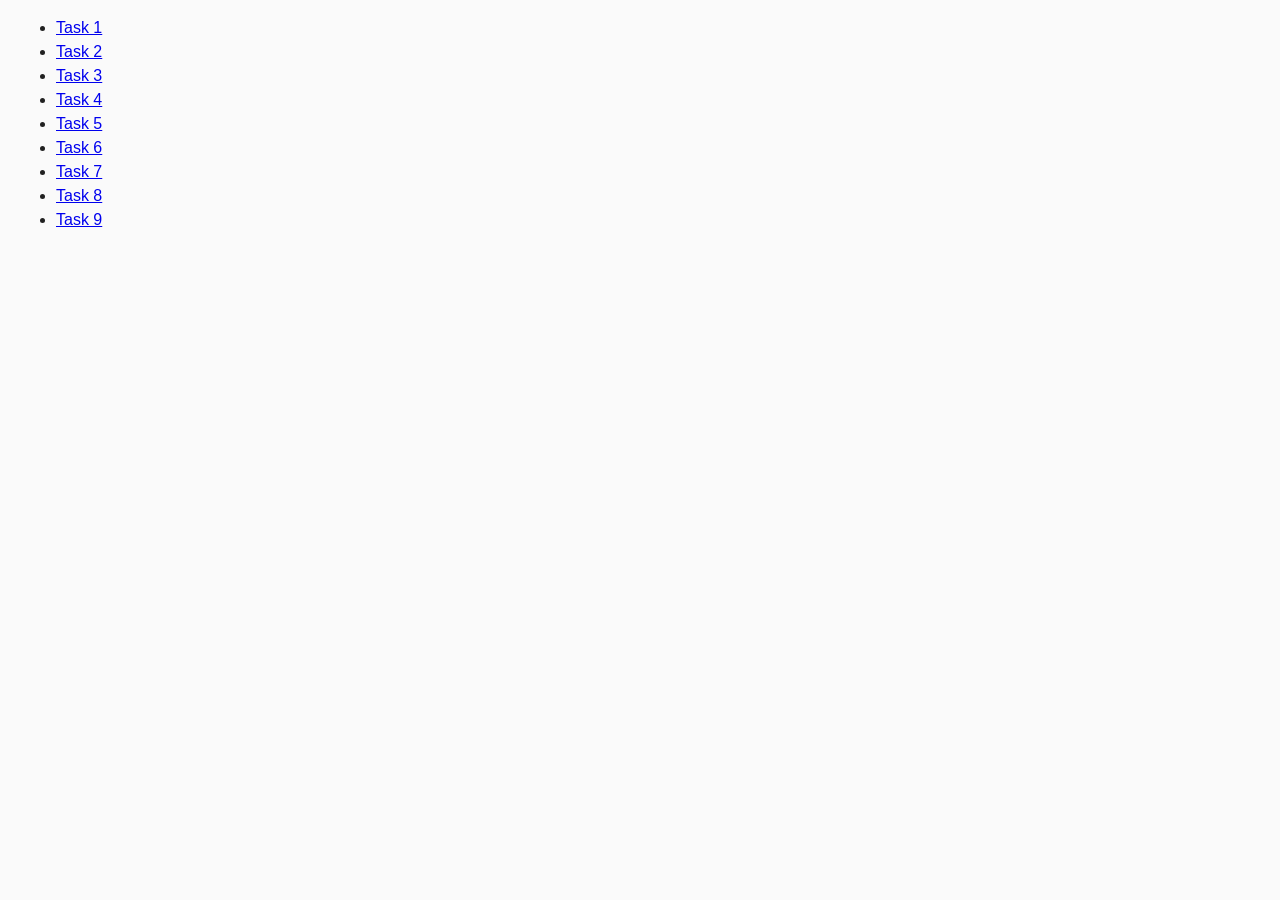
==== commit b0eb1222: "moved to root" ====
--- a/index.html
+++ b/index.html
@@ -1,551 +1,34 @@
 <!DOCTYPE html>
-<html lang="uk">
+<html lang="ru">
   <head>
     <meta charset="UTF-8" />
     <meta http-equiv="X-UA-Compatible" content="IE=edge" />
     <meta name="viewport" content="width=device-width, initial-scale=1.0" />
-    <title>Document</title>
-    <link rel="preconnect" href="https://fonts.googleapis.com" />
-    <link rel="preconnect" href="https://fonts.gstatic.com" crossorigin />
-    <link
-      href="https://fonts.googleapis.com/css2?family=Raleway:wght@700&family=Roboto:wght@400;500;700;900&display=swap"
-      rel="stylesheet"
-    />
-
-    <!-- <title>Препроцесор SASS</title> -->
-    <link rel="stylesheet" href="./css/main.min.css" />
+    <title>Homework 6</title>
+    <link rel="stylesheet" href="css/common.css" />
   </head>
-  <body class="page">
-    <!--  ⁡⁣⁢⁣Шапка сайту⁡ -->
-
-    <header class="page-header">
-      <div class="container page-header__main-div">
-        <nav class="page-header__main-nav">
-          <a href="index.html" class="logo">Web<span class="log-studio">Studio</span></a>
-
-          <button
-            type="button"
-            class="menu-button js-open-menu"
-            aria-expanded="false"
-            aria-controls="mobile-menu"
-          >
-            <svg width="20" height="20">
-              <!-- <use class="icon-cross" href="./images/icons.svg#icon-cross"></use> -->
-              <use class="icon-menu" href="./images/icons.svg#icon-menu"></use>
-            </svg>
-          </button>
-          <div class="menu-container js-menu-container" id="mobile-menu">
-            <button class="menu-button js-close-menu cross-btn">
-              <svg width="20" height="20">
-                <use class="icon-cross" href="./images/icons.svg#icon-cross"></use>
-              </svg>
-            </button>
-            <div class="navigation">
-              <ul class="site-nav list">
-                <li class="site-nav__item">
-                  <a href="" class="site-nav--current">Студія</a>
-                </li>
-                <li class="site-nav__item">
-                  <a href="./portfolio.html" class="site-nav__link">Портфоліо</a>
-                </li>
-                <li class="site-nav__item"><a href="" class="site-nav__link">Контакти</a></li>
-              </ul>
-            </div>
-            <div class="conection">
-              <ul class="contacts list">
-                <li class="contacts__item">
-                  <a href="" class="contacts__link contacts__info">
-                    <svg class="contacts__icon-envelope">
-                      <use href="./images/icons.svg#icon-envelop"></use>
-                    </svg>
-                    info@devstudio.com
-                  </a>
-                  <a href="mailto:info@devstudio.com" class="contacts__contacts-link"></a>
-                </li>
-
-                <li class="contacts__item">
-                  <a href="" class="contacts__link contacts__tel">
-                    <svg class="contacts__icon-smartphone">
-                      <use href="./images/icons.svg#smartphone"></use>
-                    </svg>
-                    +38 096 111 11 11
-                  </a>
-                </li>
-              </ul>
-            </div>
-
-            <ul class="social">
-              <li class="social__list list">Instagram</li>
-              <li class="social__list list">Twitter</li>
-              <li class="social__list list">Facebook</li>
-              <li class="social__list list">LinkedIn</li>
-            </ul>
-          </div>
-        </nav>
-      </div>
-    </header>
-
-    <main>
-      <!--Hero-->
-
-      <section class="hero">
-        <div class="container">
-          <h1 class="hero__title">Ефективні рішення для вашого бізнесу</h1>
-          <button data-modal-open type="button" class="hero__button">Замовити послугу</button>
-        </div>
-      </section>
-
-      <!--Управління цілями-->
-      <section class="feature">
-        <div class="container">
-          <ul class="feature__list list">
-            <li class="feature__item">
-              <div class="feature__icon">
-                <svg width="70px" height="70px">
-                  <use href="./images/icons.svg#antenna"></use>
-                </svg>
-              </div>
-              <h2 class="feature__title">УВАГА ДО ДЕТАЛЕЙ</h2>
-              <p class="feature__text">
-                Ідейні міркування, і навіть початок повсякденної роботи з формування позиції.
-              </p>
-            </li>
-            <li class="feature__item">
-              <div class="feature__icon">
-                <svg width="70px" height="70px">
-                  <use href="./images/icons.svg#clock"></use>
-                </svg>
-              </div>
-              <h2 class="feature__title">ПУНКТУАЛЬНІСТЬ</h2>
-              <p class="feature__text">
-                Завдання організації, особливо рамки і місце навчання кадрів тягне у себе.
-              </p>
-            </li>
-            <li class="feature__item">
-              <div class="feature__icon">
-                <svg width="70px" height="70px">
-                  <use href="./images/icons.svg#diagram"></use>
-                </svg>
-              </div>
-              <h2 class="feature__title">ПЛАНУВАННЯ</h2>
-              <p class="feature__text">
-                Так само консультація з широким активом значною мірою зумовлює.
-              </p>
-            </li>
-            <li class="feature__item">
-              <div class="feature__icon">
-                <svg width="70px" height="70px">
-                  <use href="./images/icons.svg#astronaut"></use>
-                </svg>
-              </div>
-              <h2 class="feature__title">СУЧАСНІ ТЕХНОЛОГІЇ</h2>
-              <p class="feature__text">
-                Значимість цих проблем настільки очевидна, що реалізація планових завдань.
-              </p>
-            </li>
-          </ul>
-        </div>
-      </section>
-
-      <!--Work-->
-
-      <section class="work">
-        <div class="container">
-          <h3 class="work__title">Чим ми займаємося</h3>
-          <ul class="work__list list">
-            <li class="work__item">
-              <div class="work__box">
-                <img
-                  srcset="./images/desk/box-370.jpg 1x, ./images/desk/box-740.jpg 2x"
-                  src="./images/desk/box-370.jpg"
-                  alt="блок-схема"
-                  width="370"
-                  height="294"
-                />
-                <p class="work__text">Десктопні додатки</p>
-              </div>
-            </li>
-            <li class="work__item">
-              <div class="work__box">
-                <img
-                  srcset="./images/desk/box2-370.jpg 1x, ./images/desk/box2-740.jpg 2x"
-                  src="./images/desk/box2-370.jpg"
-                  alt="застосунок для телефону"
-                  width="370"
-                  height="294"
-                />
-                <p class="work__text">Мобільні додатки</p>
-              </div>
-            </li>
-            <li class="work__item">
-              <div class="work__box">
-                <img
-                  srcset="./images/desk/box3-370.jpg 1x, ./images/desk/box3-740.jpg 2x"
-                  src="./images/desk/box3-370.jpg"
-                  alt="веб дизайн"
-                  width="370"
-                  height="294"
-                />
-                <p class="work__text">Дизайнерські рішення</p>
-              </div>
-            </li>
-          </ul>
-        </div>
-      </section>
-
-      <!--Team-list-->
-      <section class="team">
-        <div class="container">
-          <h3 class="team__title">Наша команда</h3>
-          <ul class="team__list list">
-            <li class="team__item">
-              <img
-                srcset="
-                  ./images/team/igor-270.jpg 270w,
-                  ./images/team/igor-354.jpg 354w,
-                  ./images/team/igor-450.jpg 450w,
-                  ./images/team/igor-540.jpg 540w,
-                  ./images/team/igor-708.jpg 708w,
-                  ./images/team/igor-900.jpg 900w
-                "
-                src="./images/team/igor-270.jpg"
-                alt="Product Designer"
-                sizes="(min-width: 1200px) 25vw, (min-width: 768px) 50vw,
-                 (min-width: 480px) 100vw"
-              />
-              <h3 class="team__name">Ігор Дем'яненко</h3>
-              <p class="team__text">Product Designer</p>
-              <div class="team__icon">
-                <a href="" class="team__link">
-                  <svg width="20px" height="20px">
-                    <use href="./images/icons.svg#instagram"></use>
-                  </svg>
-                </a>
-                <a href="" class="team__link">
-                  <svg width="20px" height="20px">
-                    <use href="./images/icons.svg#twitter"></use>
-                  </svg>
-                </a>
-                <a href="" class="team__link">
-                  <svg width="20px" height="20px">
-                    <use href="./images/icons.svg#facebook"></use>
-                  </svg>
-                </a>
-                <a href="" class="team__link">
-                  <svg width="20px" height="20px">
-                    <use href="./images/icons.svg#linkedin"></use>
-                  </svg>
-                </a>
-              </div>
-            </li>
-            <li class="team__item">
-              <img
-                srcset="
-                  ./images/team/olga-270.jpg 270w,
-                  ./images/team/olga-354.jpg 354w,
-                  ./images/team/olga-450.jpg 450w,
-                  ./images/team/olga-540.jpg 540w,
-                  ./images/team/olga-708.jpg 708w,
-                  ./images/team/olga-900.jpg 900w
-                "
-                src="./images/team/olga-270.jpg"
-                alt="Ольга Рєпіна"
-                sizes="(min-width: 1200px) 25vw, (min-width: 768px) 50vw,
-                 100vw"
-              />
-              <h3 class="team__name">Ольга Рєпіна</h3>
-              <p class="team__text">Frontend Developer</p>
-              <div class="team__icon">
-                <a href="" class="team__link">
-                  <svg width="20px" height="20px">
-                    <use href="./images/icons.svg#instagram"></use>
-                  </svg>
-                </a>
-                <a href="" class="team__link">
-                  <svg width="20px" height="20px">
-                    <use href="./images/icons.svg#twitter"></use>
-                  </svg>
-                </a>
-                <a href="" class="team__link">
-                  <svg width="20px" height="20px">
-                    <use href="./images/icons.svg#facebook"></use>
-                  </svg>
-                </a>
-                <a href="" class="team__link">
-                  <svg width="20px" height="20px">
-                    <use href="./images/icons.svg#linkedin"></use>
-                  </svg>
-                </a>
-              </div>
-            </li>
-            <li class="team__item">
-              <img
-                srcset="
-                  ./images/team/mykola-270.jpg 270w,
-                  ./images/team/mykola-354.jpg 354w,
-                  ./images/team/mykola-450.jpg 450w,
-                  ./images/team/mykola-540.jpg 540w,
-                  ./images/team/mykola-708.jpg 708w,
-                  ./images/team/mykola-900.jpg 900w
-                "
-                src="./images/team/mykola-270.jpg"
-                alt="Микола Тарасов"
-                sizes="(min-width: 1200px) 25vw, (min-width: 768px) 50vw,
-                 100vw"
-              />
-              <h3 class="team__name">Микола Тарасов</h3>
-              <p class="team__text">Marketing</p>
-              <div class="team__icon">
-                <a href="" class="team__link">
-                  <svg width="20px" height="20px">
-                    <use href="./images/icons.svg#instagram"></use>
-                  </svg>
-                </a>
-                <a href="" class="team__link">
-                  <svg width="20px" height="20px">
-                    <use href="./images/icons.svg#twitter"></use>
-                  </svg>
-                </a>
-                <a href="" class="team__link">
-                  <svg width="20px" height="20px">
-                    <use href="./images/icons.svg#facebook"></use>
-                  </svg>
-                </a>
-                <a href="" class="team__link">
-                  <svg width="20px" height="20px">
-                    <use href="./images/icons.svg#linkedin"></use>
-                  </svg>
-                </a>
-              </div>
-            </li>
-            <li class="team__item">
-              <img
-                srcset="
-                  ./images/team/myhailo-270.jpg 270w,
-                  ./images/team/myhailo-354.jpg 354w,
-                  ./images/team/myhailo-450.jpg 450w,
-                  ./images/team/myhailo-540.jpg 540w,
-                  ./images/team/myhailo-708.jpg 708w,
-                  ./images/team/myhailo-900.jpg 900w
-                "
-                src="./images/team/myhailo-270.jpg"
-                alt="Михайло Єрмаков"
-                sizes="(min-width: 1200px) 25vw, (min-width: 768px) 50vw,
-                 100vw"
-              />
-              <h3 class="team__name">Михайло Єрмаков</h3>
-              <p class="team__text">UI Designer</p>
-              <div class="team__icon">
-                <a href="" class="team__link">
-                  <svg width="20px" height="20px">
-                    <use href="./images/icons.svg#instagram"></use>
-                  </svg>
-                </a>
-                <a href="" class="team__link">
-                  <svg width="20px" height="20px">
-                    <use href="./images/icons.svg#twitter"></use>
-                  </svg>
-                </a>
-                <a href="" class="team__link">
-                  <svg width="20px" height="20px">
-                    <use href="./images/icons.svg#facebook"></use>
-                  </svg>
-                </a>
-                <a href="" class="team__link">
-                  <svg width="20px" height="20px">
-                    <use href="./images/icons.svg#linkedin"></use>
-                  </svg>
-                </a>
-              </div>
-            </li>
-          </ul>
-        </div>
-      </section>
-
-      <!--Clients-->
-      <section class="client">
-        <div class="container">
-          <h3 class="client__title">Постійні клієнти</h3>
-          <ul class="client__list list">
-            <li class="client__item">
-              <a href="" class="client__link">
-                <svg class="client__icon" width="41px" height="47px">
-                  <use href="./images/icons.svg#Client1"></use>
-                </svg>
-              </a>
-            </li>
-            <li class="client__item">
-              <a href="" class="client__link">
-                <svg class="client__icon" width="41px" height="47px">
-                  <use href="./images/icons.svg#Client2"></use>
-                </svg>
-              </a>
-            </li>
-            <li class="client__item">
-              <a href="" class="client__link">
-                <svg class="client__icon" width="41px" height="47px">
-                  <use href="./images/icons.svg#Client3"></use>
-                </svg>
-              </a>
-            </li>
-            <li class="client__item">
-              <a href="" class="client__link">
-                <svg class="client__icon" width="41px" height="47px">
-                  <use href="./images/icons.svg#Client4"></use>
-                </svg>
-              </a>
-            </li>
-            <li class="client__item">
-              <a href="" class="client__link">
-                <svg class="client__icon" width="41px" height="47px">
-                  <use href="./images/icons.svg#Client5"></use>
-                </svg>
-              </a>
-            </li>
-            <li class="client__item">
-              <a href="" class="client__link">
-                <svg class="client__icon" width="41px" height="47px">
-                  <use href="./images/icons.svg#Client6"></use>
-                </svg>
-              </a>
-            </li>
-          </ul>
-        </div>
-      </section>
-    </main>
-    <!--Футер-->
-    <footer class="footer">
-      <div class="container">
-        <div class="footer__address">
-          <a href="index.html" class="footer__logo"
-            >Web<span class="footer__logo-studio">Studio</span></a
-          >
-
-          <address class="address">
-            <p class="address__title">м. Київ, пр-т Лесі Українки, 26</p>
-            <ul class="address__contact list">
-              <li class="address__item">
-                <a href="malito:info@devstudio.com" class="address__link">info@devstudio.com</a>
-              </li>
-              <li class="address__item">
-                <a href="tel:+380961111111" class="address__link">+38 096 111 11 11</a>
-              </li>
-            </ul>
-          </address>
-        </div>
-
-        <div class="container-icon">
-          <p class="container-icon__title">приєднуйтесь</p>
-          <ul class="container-icon__list list">
-            <li class="container-icon__item">
-              <a href="" class="container-icon__link">
-                <svg width="20" height="20px">
-                  <use href="./images/icons.svg#instagramFooter"></use>
-                </svg>
-              </a>
-            </li>
-            <li class="container-icon__item">
-              <a href="" class="container-icon__link">
-                <svg width="20" height="20px">
-                  <use href="./images/icons.svg#twitterFooter"></use>
-                </svg>
-              </a>
-            </li>
-            <li class="container-icon__item">
-              <a href="" class="container-icon__link">
-                <svg width="20" height="20px">
-                  <use href="./images/icons.svg#facebookFooter"></use>
-                </svg>
-              </a>
-            </li>
-            <li class="container-icon__item">
-              <a href="" class="container-icon__link">
-                <svg width="20" height="20px">
-                  <use href="./images/icons.svg#linkedinFooter"></use>
-                </svg>
-              </a>
-            </li>
-          </ul>
-        </div>
-
-        <div class="footer-form">
-          <h3 class="footer-form__text">підпішиться на розсилку</h3>
-          <div class="footer-form__lable">
-            <input class="footer-form__mail" type="email" name="E-mail" placeholder="E-mail" />
-            <button class="footer-form__button" type="submit">
-              Підписатися
-              <svg class="icon-send" width="24" height="24">
-                <use href="./images/icons.svg#icon-icon-send"></use>
-              </svg>
-            </button>
-          </div>
-        </div>
-      </div>
-    </footer>
-    <!-- <button>Замовити послугу</button> -->
-
-    <div class="backdrop is-hidden" data-modal>
-      <div class="modal">
-        <button data-modal-close class="modal__button">
-          <svg class="modal__icon" width="18" height="18">
-            <use href="./images/icons.svg#icon-close"></use>
-          </svg>
-        </button>
-
-        <form class="modal-form">
-          <h3 class="modal-form__title">Залиште свої дані, ми вам передзвонимо</h3>
-          <div class="modal-form__field">
-            <label for="name" class="modal-form__lable">Ім'я</label>
-            <input class="modal-form__input" type="text" name="name" id="name" />
-            <svg class="modal-form__icon" width="18" height="18">
-              <use href="./images/icons.svg#icon-person"></use>
-            </svg>
-          </div>
-          <div class="modal-form__field">
-            <label for="tel" class="modal-form__lable">Телефон</label>
-            <input class="modal-form__input" type="tel" name="tel" id="tel" />
-            <svg class="modal-form__icon" width="18" height="18">
-              <use href="./images/icons.svg#icon-phone"></use>
-            </svg>
-          </div>
-          <div class="modal-form__field">
-            <label for="email" class="modal-form__lable">Пошта</label>
-            <input class="modal-form__input" type="email" name="email" id="email" />
-            <svg class="modal-form__icon" width="18" height="18">
-              <use href="./images/icons.svg#icon-email"></use>
-            </svg>
-          </div>
-          <div class="modal-form__field">
-            <label for="comment" class="comment-label">Коментар</label>
-            <textarea
-              name="comment"
-              class="comment"
-              id="comment"
-              placeholder="Введіть текст"
-            ></textarea>
-          </div>
-
-          <!-- <div class="form-field-check"> -->
-          <label class="policy">
-            <input class="policy__checkbox" type="checkbox" name="policy" />
-            <svg class="policy__check" width="16" height="15">
-              <use href="./images/icons.svg#icon-vector_check"></use>
-            </svg>
-            Погоджуюся з розсилкою та приймаю
-            <a class="policy__link" href="">Умови договору</a>
-          </label>
-          <!-- </div> -->
-          <button type="submit" class="modal-form__btn">Відправити</button>
-        </form>
-      </div>
-    </div>
-    <script
-      defer
-      src="https://cdnjs.cloudflare.com/ajax/libs/body-scroll-lock/3.1.5/bodyScrollLock.min.js"
-      integrity="sha512-HowizSDbQl7UPEAsPnvJHlQsnBmU2YMrv7KkTBulTLEGz9chfBoWYyZJL+MUO6p/yBuuMO/8jI7O29YRZ2uBlA=="
-      crossorigin="anonymous"
-    ></script>
-    <script src="./js/modal.js"></script>
-    <script defer src="./js/mobile-menu.js"></script>
+  <body>
+    <ul>
+      <li><a href="task-01.html">Task 1</a></li>
+      <li><a href="task-02.html">Task 2</a></li>
+      <li><a href="task-03.html">Task 3</a></li>
+      <li><a href="task-04.html">Task 4</a></li>
+      <li><a href="task-05.html">Task 5</a></li>
+      <li><a href="task-06.html">Task 6</a></li>
+      <li><a href="task-07.html">Task 7</a></li>
+      <li><a href="task-08.html">Task 8</a></li>
+      <li><a href="task-09.html">Task 9</a></li>
+      <!-- <li><a href="task-10.html">Task 10 (optional)</a></li> -->
+    </ul>
+    <script src="./js/task-1.js" type="module"></script>
+    <script src="./js/task-2.js" type="module"></script>
+    <script src="./js/task-3.js" type="module"></script>
+    <script src="./js/task-4.js" type="module"></script>
+    <script src="./js/task-5.js" type="module"></script>
+    <script src="./js/task-6.js" type="module"></script>
+    <script src="./js/task-7.js" type="module"></script>
+    <script src="./js/task-8.js" type="module"></script>
+    <script src="./js/task-09.js" type="module"></script>
+    <!-- <script src="./js/task-10.js" type="module"></script> -->
   </body>
 </html>
--- a/css/common.css
+++ b/css/common.css
@@ -0,0 +1,24 @@
+* {
+  box-sizing: border-box;
+}
+
+body {
+  margin: 16px;
+  font-family: -apple-system, BlinkMacSystemFont, 'Segoe UI', Roboto, Oxygen,
+    Ubuntu, Cantarell, 'Open Sans', 'Helvetica Neue', sans-serif;
+  -webkit-font-smoothing: antialiased;
+  -moz-osx-font-smoothing: grayscale;
+  background-color: #fafafa;
+  color: #212121;
+  line-height: 1.5;
+}
+
+input {
+  padding: 8px;
+  font: inherit;
+}
+
+button {
+  padding: 8px 12px;
+  cursor: pointer;
+}
